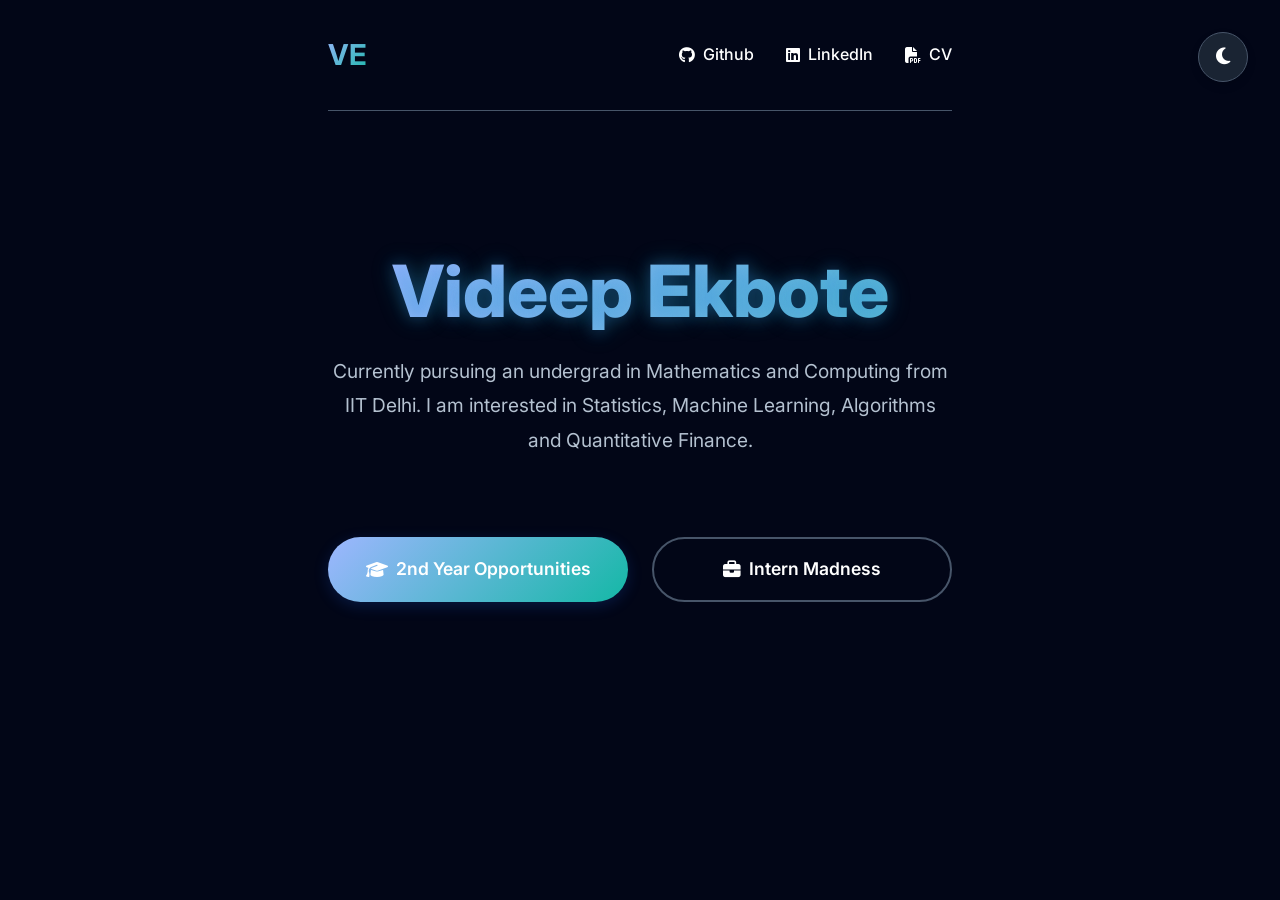
==== index.html @ d3159ee7 "Initial commit" ====
<!DOCTYPE html>
<html lang="en">
<head>
    <meta charset="UTF-8">
    <meta name="viewport" content="width=device-width, initial-scale=1.0">
    <title>Videep Ekbote</title>
    <link href="https://fonts.googleapis.com/css2?family=Inter:wght@300;400;500;600;700&display=swap" rel="stylesheet">
    <link rel="stylesheet" href="https://cdnjs.cloudflare.com/ajax/libs/font-awesome/6.4.0/css/all.min.css">
    <style>
        :root {
            --primary: #9eb6ff;   /* Blue */
            --primary-dark: #2563eb;
            --primary-light: #60a5fa;
            --secondary: #14b8a6; /* Jade */
            --accent: #5eead4;    /* Light Jade */
            --dark: #ffffff;      /* Light text for dark background */
            --darker: #ffffff;    /* Lighter text */
            --light: #1a2433;     /* Card background */
            --lighter: #020617;   /* Main background */
            --gray: #b4c1d0;      /* Brighter Muted text */
            --gray-light: #475569;/* Brighter Borders */
            --success: #22c55e;   /* Jade Green */
            --gradient: linear-gradient(135deg, var(--primary), var(--secondary));
        }
        * {
            margin: 0;
            padding: 0;
            box-sizing: border-box;
        }
        body {
            font-family: 'Inter', sans-serif;
            color: var(--dark);
            background-color: var(--lighter);
            line-height: 1.6;
            overflow-x: hidden;
            user-select: none;
            -webkit-user-select: none;
            -moz-user-select: none;
            -ms-user-select: none;
            cursor: default;
            min-height: 100vh;
            display: flex;
            flex-direction: column;
            transition: background-color 0.3s ease, color 0.3s ease;
        }

        /* Custom Scrollbar */
        ::-webkit-scrollbar {
            width: 12px;
            height: 12px;
        }

        ::-webkit-scrollbar-track {
            background: var(--lighter);
        }

        ::-webkit-scrollbar-thumb {
            background-color: var(--primary);
            border-radius: 0;
            border: 3px solid var(--lighter);
        }

        ::-webkit-scrollbar-thumb:hover {
            background-color: var(--primary-light);
        }

        html.light-mode {
            --primary: #2563eb;
            --primary-dark: #1d4ed8;
            --primary-light: #3b82f6;
            --secondary: #7c3aed;
            --accent: #ec4899;
            --dark: #0f172a;
            --darker: #020617;
            --light: #f8fafc;
            --lighter: #ffffff;
            --gray: #64748b;
            --gray-light: #e2e8f0;
            --success: #10b981;
            --gradient: linear-gradient(135deg, var(--primary), var(--secondary), var(--accent));
        }

        .theme-toggle {
            position: fixed;
            top: 2rem;
            right: 2rem;
            width: 50px;
            height: 50px;
            border-radius: 50%;
            background: var(--light);
            border: 1px solid var(--gray-light);
            cursor: pointer;
            z-index: 100;
            display: flex;
            align-items: center;
            justify-content: center;
            overflow: hidden;
            transition: all 0.3s ease;
            box-shadow: 0 4px 10px rgba(0,0,0,0.1);
        }

        .theme-toggle:hover {
            transform: scale(1.1);
            box-shadow: 0 6px 15px rgba(0,0,0,0.15);
        }

        .theme-toggle i {
            font-size: 1.2rem;
            color: var(--dark);
            transition: transform 0.4s ease, opacity 0.4s ease;
            position: absolute;
        }

        .theme-toggle .fa-sun {
            opacity: 0;
            transform: translateY(20px);
        }

        .theme-toggle .fa-moon {
            opacity: 1;
            transform: translateY(0);
        }

        html.light-mode .theme-toggle .fa-sun {
            opacity: 1;
            transform: translateY(0);
        }

        html.light-mode .theme-toggle .fa-moon {
            opacity: 0;
            transform: translateY(-20px);
        }

        html.light-mode h1 {
            text-shadow: 0 0 15px rgba(59, 130, 246, 0.2), 0 0 25px rgba(13, 148, 136, 0.2);
        }

        .container {
            max-width: 1200px;
            margin: 0 auto;
            padding: 0 2rem;
            flex: 1;
        }

        header {
            padding: 2rem 0;
            display: flex;
            justify-content: space-between;
            align-items: center;
            border-bottom: 1px solid var(--gray-light);
        }

        .logo {
            font-size: 1.8rem;
            font-weight: 700;
            background: var(--gradient);
            -webkit-background-clip: text;
            background-clip: text;
            color: transparent;
        }

        nav ul {
            display: flex;
            list-style: none;
            gap: 2rem;
        }

        nav a {
            color: var(--dark);
            text-decoration: none;
            font-weight: 500;
            transition: color 0.3s;
            position: relative;
            display: flex;
            align-items: center;
            gap: 0.5rem;
        }

        nav a::after {
            content: '';
            position: absolute;
            bottom: -5px;
            left: 0;
            width: 0;
            height: 2px;
            background: var(--gradient);
            transition: width 0.3s ease;
        }

        nav a:hover {
            color: var(--primary);
        }

        nav a:hover::after {
            width: 100%;
        }

        .hero {
            display: flex;
            flex-direction: column;
            justify-content: center;
            align-items: center;
            text-align: center;
            min-height: 70vh;
            padding: 2rem 0;
        }

        h1 {
            font-size: 4.5rem;
            font-weight: 800;
            margin-bottom: 1.5rem;
            background: var(--gradient);
            -webkit-background-clip: text;
            background-clip: text;
            color: transparent;
            line-height: 1.1;
            position: relative;
            display: inline-block;
            transition: all 0.5s cubic-bezier(0.25, 0.46, 0.45, 0.94);
            transform-origin: center;
            background-size: 200% 200%;
            text-shadow: 0 0 15px rgba(59, 130, 246, 0.3), 0 0 25px rgba(20, 184, 166, 0.3);
        }

        h1:hover {
            transform: scale(1.02) translateY(-2px);
            background-position: 100% 100%;
            text-shadow: 0 0 25px rgba(59, 130, 246, 0.5), 0 0 40px rgba(20, 184, 166, 0.5);
        }

        .tagline {
            font-size: 1.5rem;
            font-weight: 300;
            color: var(--gray);
            margin-bottom: 2.5rem;
            max-width: 600px;
        }

        .intro-text {
            font-size: 1.2rem;
            color: var(--gray);
            margin-bottom: 3rem;
            max-width: 620px;
            line-height: 1.8;
        }

        .button-container {
            display: flex;
            gap: 1.5rem;
            margin-top: 2rem;
            flex-wrap: wrap;
            justify-content: center;
        }

        .btn {
            padding: 1rem 2rem;
            border-radius: 50px;
            font-weight: 600;
            font-size: 1.1rem;
            text-decoration: none;
            transition: all 0.3s ease;
            display: inline-flex;
            align-items: center;
            gap: 0.5rem;
            width: 300px;
            justify-content: center;
        }

        .btn-primary {
            background: var(--gradient);
            color: white;
            box-shadow: 0 4px 15px rgba(37, 99, 235, 0.2);
        }

        .btn-primary:hover {
            transform: translateY(-3px);
            box-shadow: 0 8px 25px rgba(37, 99, 235, 0.3);
        }

        .btn-secondary {
            background: transparent;
            color: var(--dark);
            border: 2px solid var(--gray-light);
        }

        .btn-secondary:hover {
            border-color: var(--primary);
            color: var(--primary);
            transform: translateY(-3px);
        }

        footer {
            background: var(--light);
            color: var(--dark);
            padding: 3rem 0;
            margin-top: 4rem;
            border-top: 1px solid var(--gray-light);
            text-align: center;
        }

        .footer-content {
            display: flex;
            flex-direction: column;
            gap: 1rem;
        }

        .footer-text {
            color: var(--gray);
            font-size: 1rem;
        }

        .built-with {
            color: var(--gray);
            font-size: 0.9rem;
        }

        @media (max-width: 768px) {
            h1 {
                font-size: 3rem;
            }
            
            .tagline {
                font-size: 1.2rem;
            }
            
            .intro-text {
                font-size: 1.1rem;
            }
            
            .button-container {
                flex-direction: column;
                align-items: center;
            }
            
            .btn {
                width: 100%;
                max-width: 300px;
            }
            
            nav ul {
                gap: 1rem;
            }
        }

        @media (max-width: 480px) {
            header {
                flex-direction: column;
                gap: 1rem;
            }
            
            h1 {
                font-size: 2.5rem;
            }
            
            .tagline {
                font-size: 1.1rem;
            }
            
            nav ul {
                flex-direction: column;
                gap: 0.5rem;
                text-align: center;
            }
        }
    </style>
    <script>
        // Prevents FOUC by applying theme before page renders
        (function() {
            const theme = localStorage.getItem('theme');
            if (theme === 'light') {
                document.documentElement.classList.add('light-mode');
            }
        })();
    </script>
</head>
<body>
    <div class="container">
        <header>
            <div class="logo">VE</div>
            <nav>
                <ul>
                    <li><a href="https://github.com/VideepEkbote" target="_blank">
                        <i class="fab fa-github"></i> Github
                    </a></li>
                    <li><a href="https://www.linkedin.com/in/videep-ekbote-4a302028a/" target="_blank">
                        <i class="fab fa-linkedin"></i> LinkedIn
                    </a></li>
                    <li><a href="https://drive.google.com/file/d/1G1wzPIQY0xpavIBdG4pljBWsInfRbJiC/view?usp=sharing" target="_blank">
                        <i class="fas fa-file-pdf"></i> CV
                    </a></li>
                </ul>
            </nav>
        </header>

        <section class="hero">
            <h1>Videep Ekbote</h1>
            
            <p class="intro-text">Currently pursuing an undergrad in Mathematics and Computing from IIT Delhi. I am interested in Statistics, Machine Learning, Algorithms and Quantitative Finance.</p>
            
            <div class="button-container">
                <a href="opportunities.html" class="btn btn-primary">
                    <i class="fas fa-graduation-cap"></i> 2nd Year Opportunities
                </a>
                <a href="intern.html" class="btn btn-secondary">
                    <i class="fas fa-briefcase"></i> Intern Madness
                </a>
            </div>

        </section>
    </div>

    <div class="theme-toggle" id="themeToggle">
        <i class="fas fa-moon"></i>
        <i class="fas fa-sun"></i>
    </div>

    <script>
        // Simple animation for elements when they come into view
        document.addEventListener('DOMContentLoaded', function() {
            const heroContent = document.querySelector('.hero');
            
            // Initial state for animation
            heroContent.style.opacity = '0';
            heroContent.style.transform = 'translateY(20px)';
            
            // Animate in
            setTimeout(() => {
                heroContent.style.transition = 'opacity 0.8s ease, transform 0.8s ease';
                heroContent.style.opacity = '1';
                heroContent.style.transform = 'translateY(0)';
            }, 100);
            
            // Button hover effects
            const buttons = document.querySelectorAll('.btn');
            buttons.forEach(btn => {
                btn.addEventListener('mouseenter', function() {
                    this.style.transform = 'translateY(-3px)';
                });
                
                btn.addEventListener('mouseleave', function() {
                    this.style.transform = 'translateY(0)';
                });
            });

            // Theme toggle
            const themeToggle = document.getElementById('themeToggle');
            const body = document.body;
            const html = document.documentElement;

            const setTheme = (theme) => {
                if (theme === 'light') {
                    html.classList.add('light-mode');
                    localStorage.setItem('theme', 'light');
                } else {
                    html.classList.remove('light-mode');
                    localStorage.setItem('theme', 'dark');
                }
            };

            // The initial theme is set by the script in the <head>
            // This script only needs to handle the click event
            themeToggle.addEventListener('click', () => {
                if (html.classList.contains('light-mode')) {
                    setTheme('dark');
                } else {
                    setTheme('light');
                }
            });
        });
    </script>
</body>
</html>
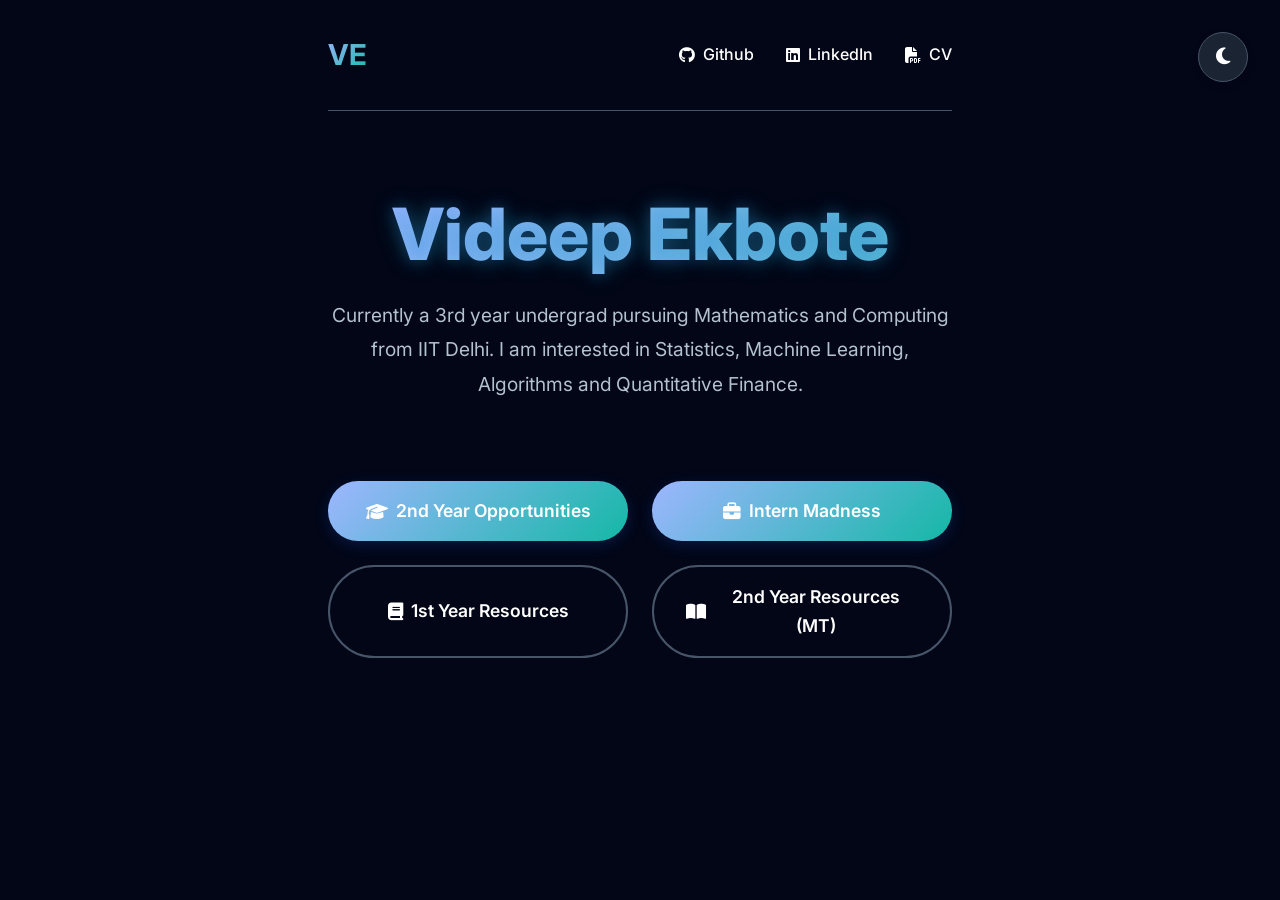
==== commit b154d504: "Update intro text and button styles in index.html" ====
--- a/index.html
+++ b/index.html
@@ -395,14 +395,22 @@
         <section class="hero">
             <h1>Videep Ekbote</h1>
             
-            <p class="intro-text">Currently pursuing an undergrad in Mathematics and Computing from IIT Delhi. I am interested in Statistics, Machine Learning, Algorithms and Quantitative Finance.</p>
+            <p class="intro-text">Currently a 3rd year undergrad pursuing Mathematics and Computing from IIT Delhi. I am interested in Statistics, Machine Learning, Algorithms and Quantitative Finance.</p>
             
             <div class="button-container">
                 <a href="opportunities.html" class="btn btn-primary">
                     <i class="fas fa-graduation-cap"></i> 2nd Year Opportunities
                 </a>
-                <a href="intern.html" class="btn btn-secondary">
+                <a href="intern.html" class="btn btn-primary">
                     <i class="fas fa-briefcase"></i> Intern Madness
+                </a>
+            </div>
+            <div class="button-container" style="margin-top: 1.5rem;">
+                <a href="https://csciitd-my.sharepoint.com/:f:/g/personal/mt1230940_iitd_ac_in/EiJhomfPqqVJkM21-rRtwpYBIDw2zrP868uzYDTVpXJiJw?e=KSuPKW" class="btn btn-secondary">
+                    <i class="fas fa-book"></i> 1st Year Resources
+                </a>
+                <a href="https://csciitd-my.sharepoint.com/:f:/g/personal/mt1230940_iitd_ac_in/Eu2NyNTBAplHoQ4VUOW_xYsBrOpgyRwZQIT-Whn2f3f-tA?e=DD2fxE" class="btn btn-secondary">
+                    <i class="fas fa-book-open"></i> 2nd Year Resources (MT)
                 </a>
             </div>
 
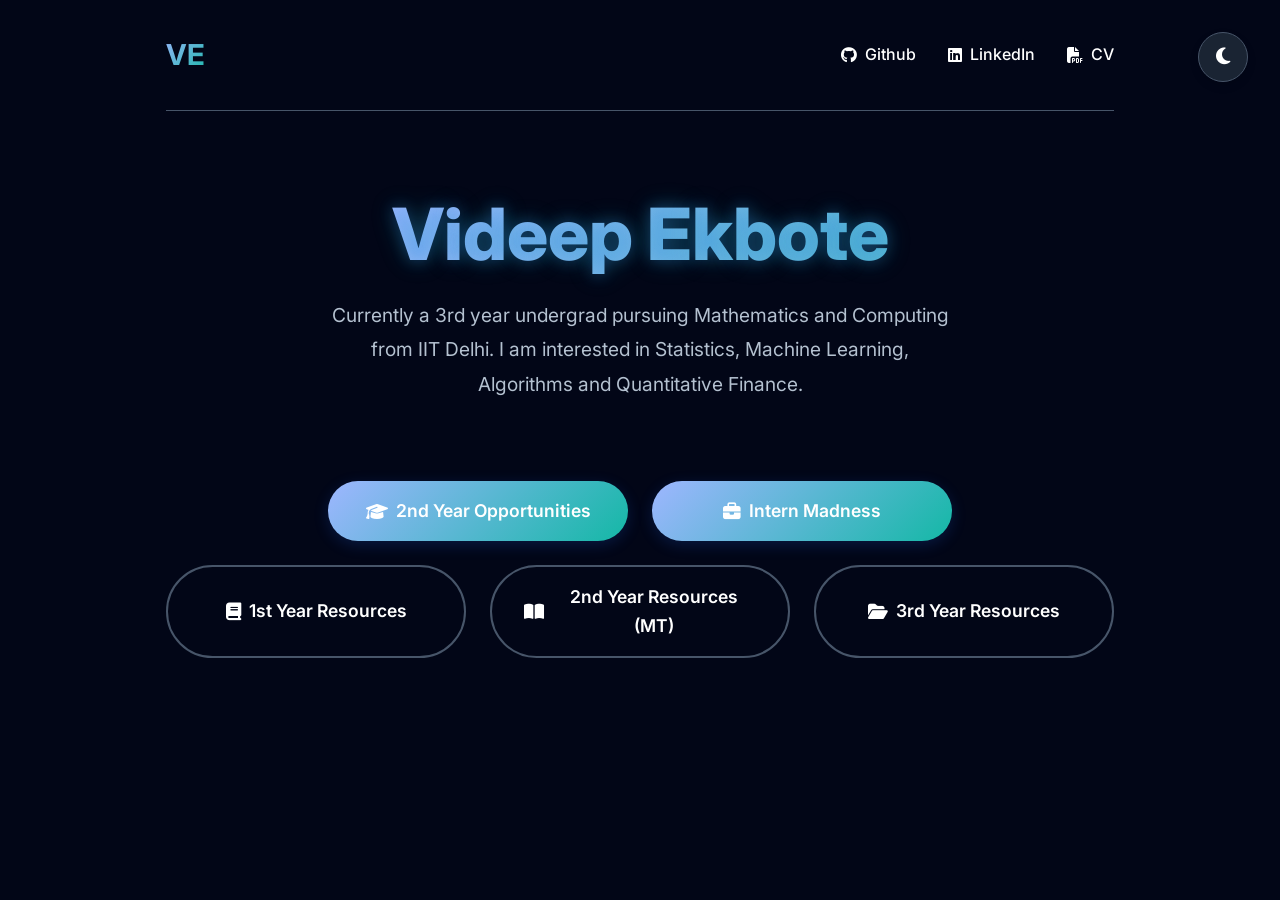
==== commit ebe34b47: "Update index.html" ====
--- a/index.html
+++ b/index.html
@@ -385,7 +385,7 @@
                     <li><a href="https://www.linkedin.com/in/videep-ekbote-4a302028a/" target="_blank">
                         <i class="fab fa-linkedin"></i> LinkedIn
                     </a></li>
-                    <li><a href="https://drive.google.com/file/d/1G1wzPIQY0xpavIBdG4pljBWsInfRbJiC/view?usp=sharing" target="_blank">
+                    <li><a href="https://drive.google.com/file/d/1tG66jRkku1NBeJ4f1cf7bjxu2Tebgpsp/view?usp=sharing" target="_blank">
                         <i class="fas fa-file-pdf"></i> CV
                     </a></li>
                 </ul>
@@ -406,13 +406,19 @@
                 </a>
             </div>
             <div class="button-container" style="margin-top: 1.5rem;">
-                <a href="https://csciitd-my.sharepoint.com/:f:/g/personal/mt1230940_iitd_ac_in/EiJhomfPqqVJkM21-rRtwpYBIDw2zrP868uzYDTVpXJiJw?e=KSuPKW" class="btn btn-secondary">
-                    <i class="fas fa-book"></i> 1st Year Resources
-                </a>
-                <a href="https://csciitd-my.sharepoint.com/:f:/g/personal/mt1230940_iitd_ac_in/Eu2NyNTBAplHoQ4VUOW_xYsBrOpgyRwZQIT-Whn2f3f-tA?e=DD2fxE" class="btn btn-secondary">
-                    <i class="fas fa-book-open"></i> 2nd Year Resources (MT)
-                </a>
-            </div>
+    <a href="https://csciitd-my.sharepoint.com/:f:/g/personal/mt1230940_iitd_ac_in/EiJhomfPqqVJkM21-rRtwpYBIDw2zrP868uzYDTVpXJiJw?e=KSuPKW" class="btn btn-secondary">
+        <i class="fas fa-book"></i> 1st Year Resources
+    </a>
+
+    <a href="https://csciitd-my.sharepoint.com/:f:/g/personal/mt1230940_iitd_ac_in/Eu2NyNTBAplHoQ4VUOW_xYsBrOpgyRwZQIT-Whn2f3f-tA?e=DD2fxE" class="btn btn-secondary">
+        <i class="fas fa-book-open"></i> 2nd Year Resources (MT)
+    </a>
+
+    <a href="https://csciitd-my.sharepoint.com/:f:/g/personal/mt1230940_iitd_ac_in/IgAp19LcIBxZQoMJlw1ktUzaAUIFTF5bAdW2saiAFjVvPm4?e=iPjog2" class="btn btn-secondary">
+        <i class="fas fa-folder-open"></i> 3rd Year Resources
+    </a>
+</div>
+
 
         </section>
     </div>
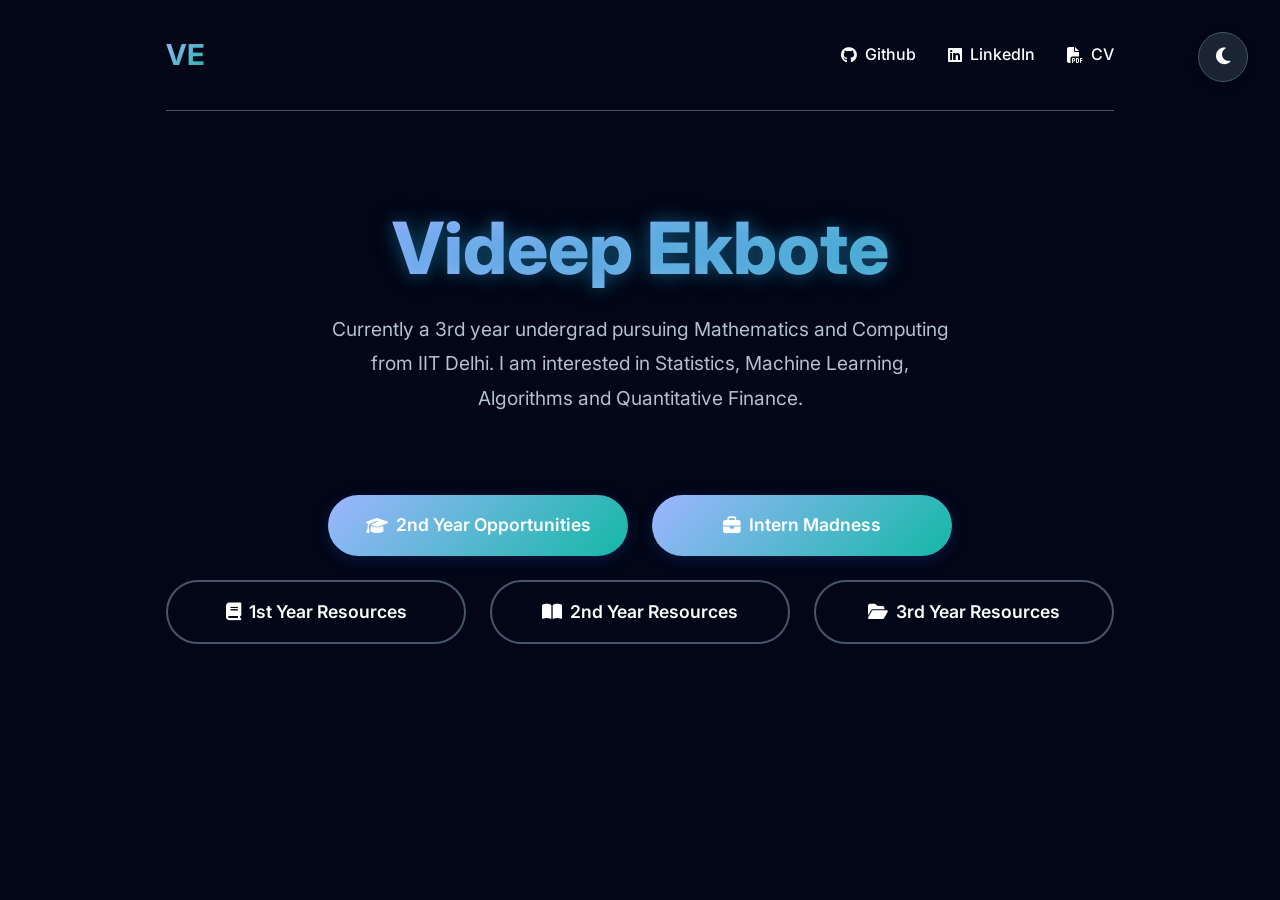
==== commit 24fc1f4c: "Update index.html" ====
--- a/index.html
+++ b/index.html
@@ -411,7 +411,7 @@
     </a>
 
     <a href="https://csciitd-my.sharepoint.com/:f:/g/personal/mt1230940_iitd_ac_in/Eu2NyNTBAplHoQ4VUOW_xYsBrOpgyRwZQIT-Whn2f3f-tA?e=DD2fxE" class="btn btn-secondary">
-        <i class="fas fa-book-open"></i> 2nd Year Resources (MT)
+        <i class="fas fa-book-open"></i> 2nd Year Resources
     </a>
 
     <a href="https://csciitd-my.sharepoint.com/:f:/g/personal/mt1230940_iitd_ac_in/IgAp19LcIBxZQoMJlw1ktUzaAUIFTF5bAdW2saiAFjVvPm4?e=iPjog2" class="btn btn-secondary">
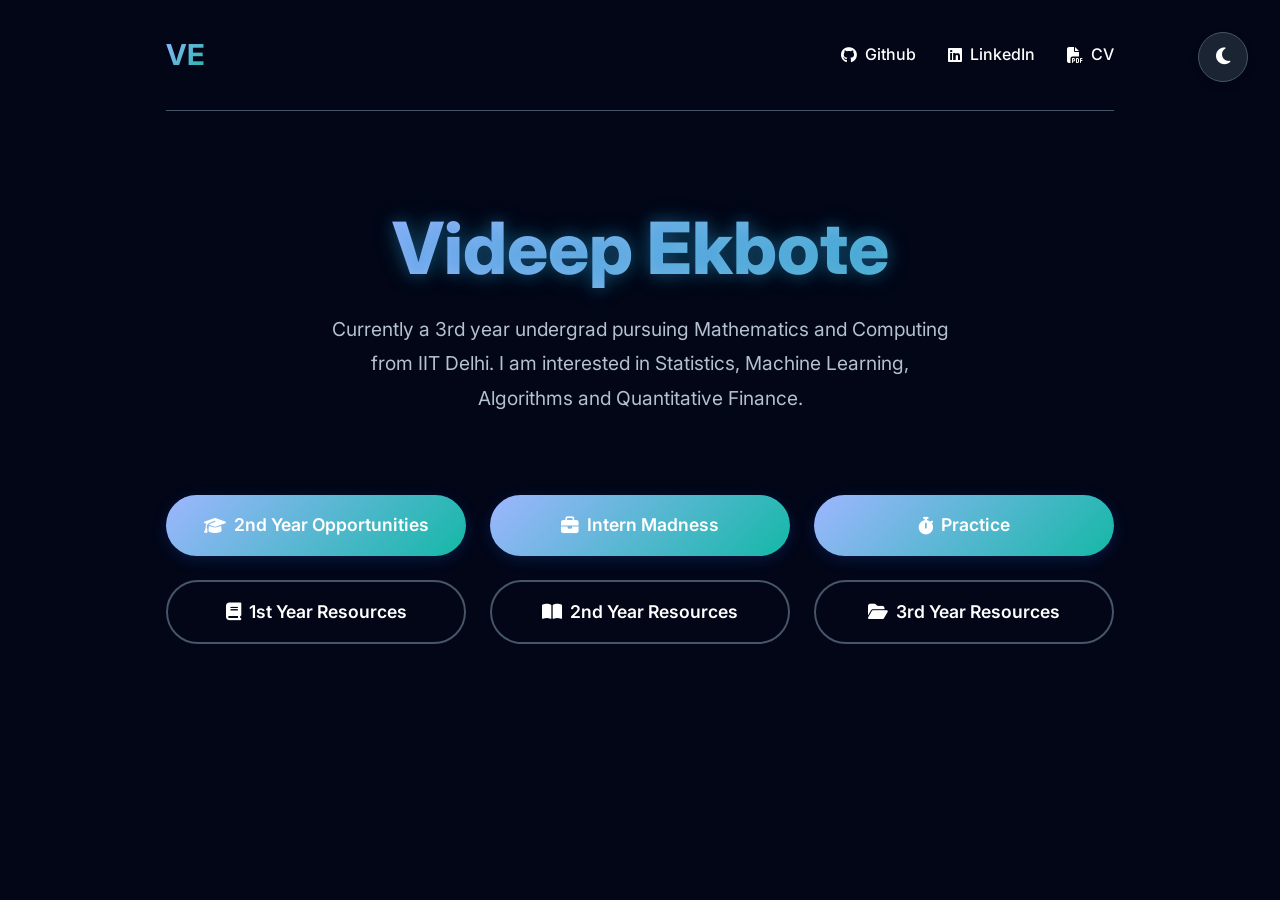
==== commit 805f050e: "Add the numerical practice site at /practice." ====
--- a/index.html
+++ b/index.html
@@ -404,6 +404,9 @@
                 <a href="intern.html" class="btn btn-primary">
                     <i class="fas fa-briefcase"></i> Intern Madness
                 </a>
+                <a href="practice/" class="btn btn-primary">
+                    <i class="fas fa-stopwatch"></i> Practice
+                </a>
             </div>
             <div class="button-container" style="margin-top: 1.5rem;">
     <a href="https://csciitd-my.sharepoint.com/:f:/g/personal/mt1230940_iitd_ac_in/EiJhomfPqqVJkM21-rRtwpYBIDw2zrP868uzYDTVpXJiJw?e=KSuPKW" class="btn btn-secondary">
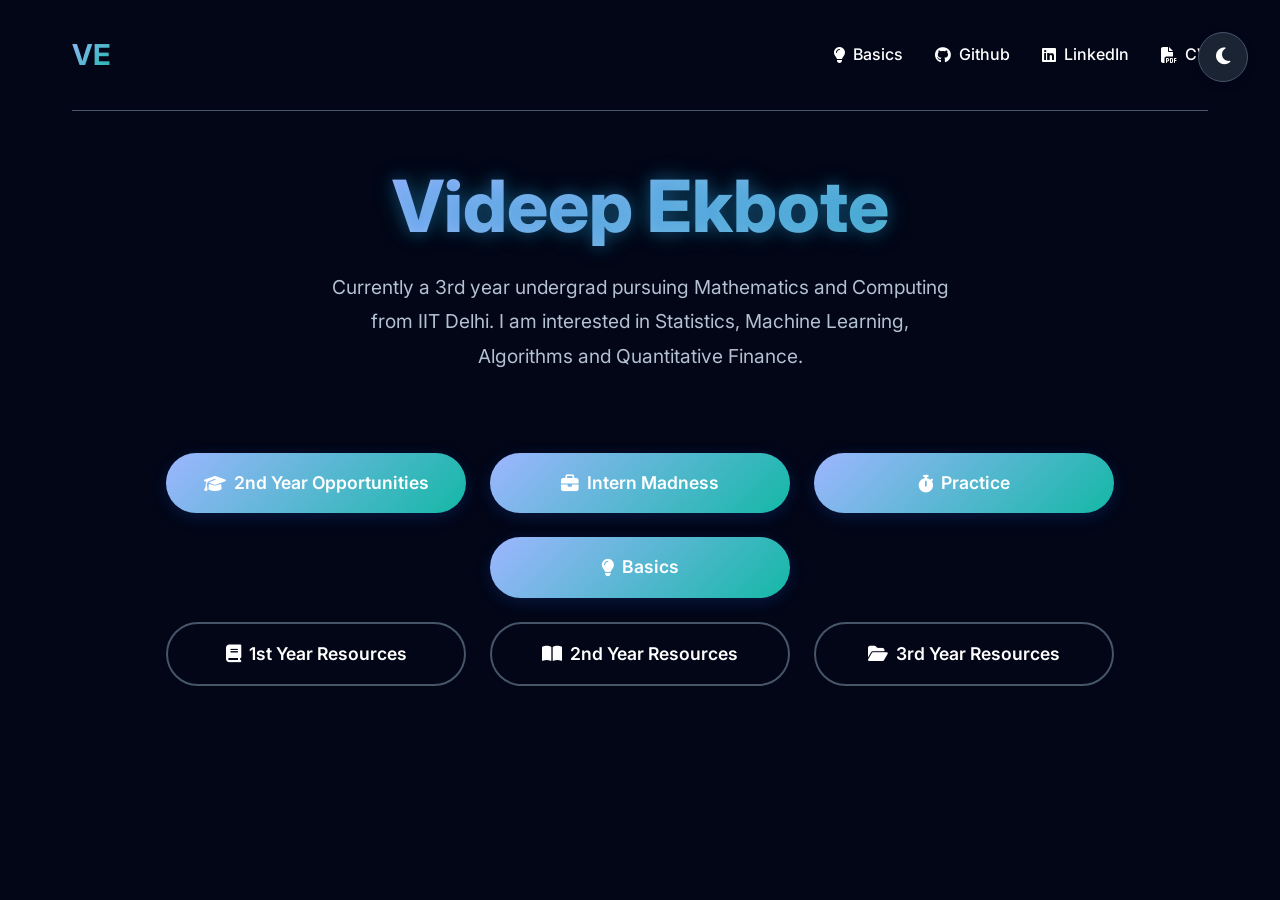
==== commit 8d6cf119: "Add a basics hub and the first essay. The /basics page is a place for ordinary-life ideas, with the " ====
--- a/index.html
+++ b/index.html
@@ -379,6 +379,9 @@
             <div class="logo">VE</div>
             <nav>
                 <ul>
+                    <li><a href="basics/">
+                        <i class="fas fa-lightbulb"></i> Basics
+                    </a></li>
                     <li><a href="https://github.com/VideepEkbote" target="_blank">
                         <i class="fab fa-github"></i> Github
                     </a></li>
@@ -406,6 +409,9 @@
                 </a>
                 <a href="practice/" class="btn btn-primary">
                     <i class="fas fa-stopwatch"></i> Practice
+                </a>
+                <a href="basics/" class="btn btn-primary">
+                    <i class="fas fa-lightbulb"></i> Basics
                 </a>
             </div>
             <div class="button-container" style="margin-top: 1.5rem;">
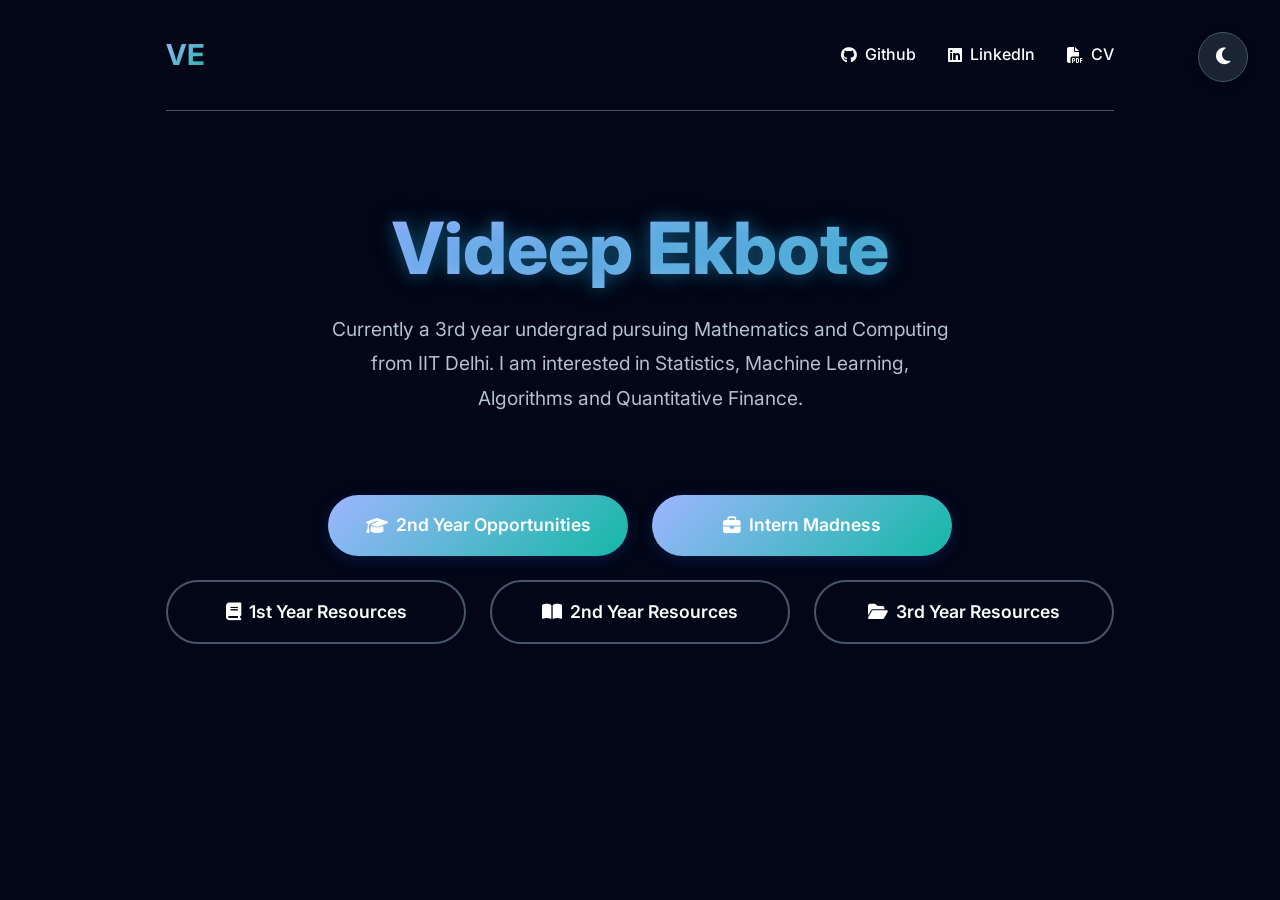
==== commit 94693c9c: "Remove Basics and Practice from the homepage. The pages stay at their URLs. Only the homepage nav an" ====
--- a/index.html
+++ b/index.html
@@ -379,9 +379,6 @@
             <div class="logo">VE</div>
             <nav>
                 <ul>
-                    <li><a href="basics/">
-                        <i class="fas fa-lightbulb"></i> Basics
-                    </a></li>
                     <li><a href="https://github.com/VideepEkbote" target="_blank">
                         <i class="fab fa-github"></i> Github
                     </a></li>
@@ -406,12 +403,6 @@
                 </a>
                 <a href="intern.html" class="btn btn-primary">
                     <i class="fas fa-briefcase"></i> Intern Madness
-                </a>
-                <a href="practice/" class="btn btn-primary">
-                    <i class="fas fa-stopwatch"></i> Practice
-                </a>
-                <a href="basics/" class="btn btn-primary">
-                    <i class="fas fa-lightbulb"></i> Basics
                 </a>
             </div>
             <div class="button-container" style="margin-top: 1.5rem;">
